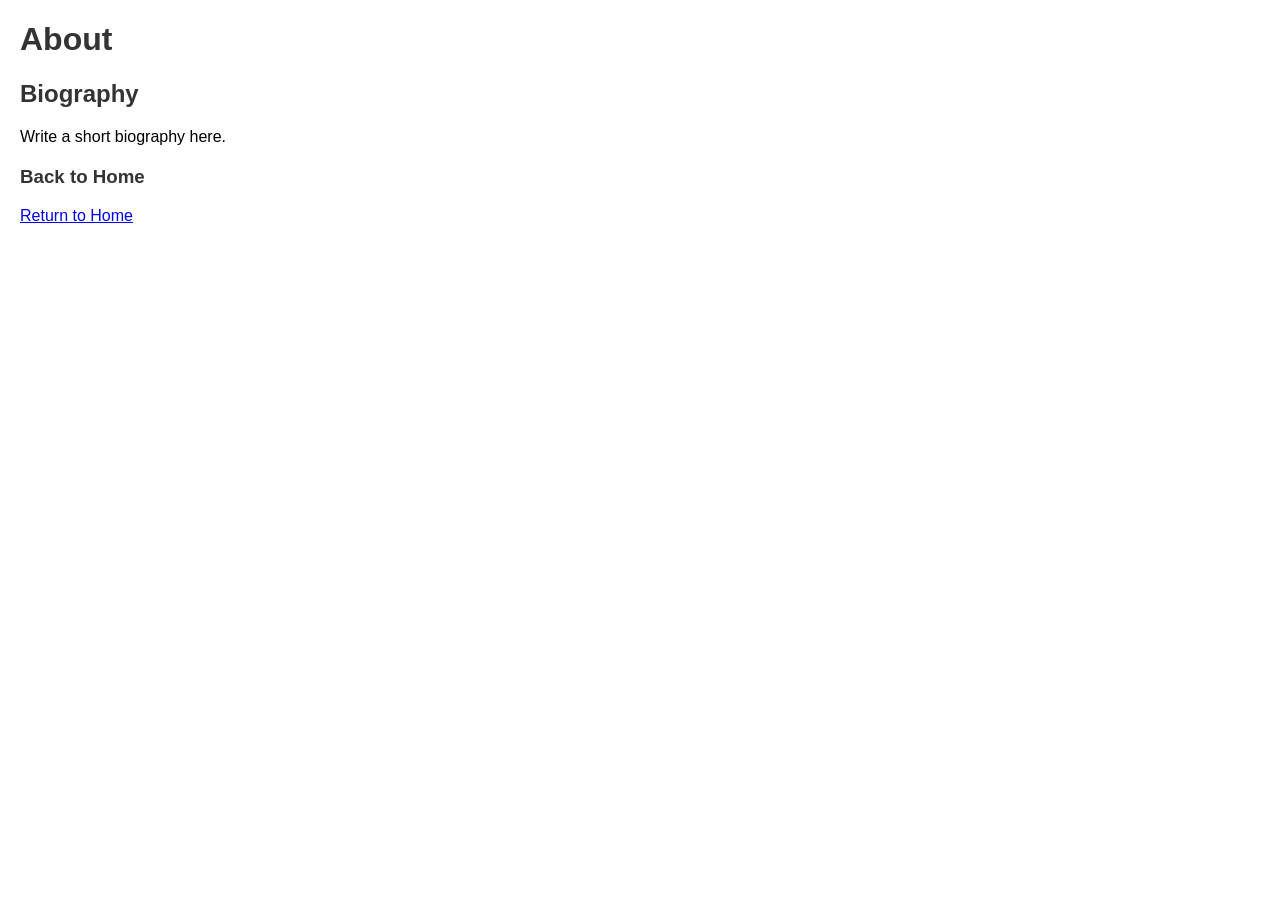
==== about.html @ 1d74eda8 "Added bioSite HTML pages, CSS file, and descriptions" ====
<!--
  Sheridan Dela Cruz
  CSD 340
  Module 6.3
  July 2, 2026
  Description: This page provides biographical information for my CSD 340 bioSite Web Development Project. 
-->

<!DOCTYPE html>
<html lang="en">
<head>
  <meta charset="UTF-8">
  <title>bioSite | About</title>
  <link rel="stylesheet" href="styles.css">
</head>
<body>
  <h1>About</h1>

  <h2>Biography</h2>
  <div>
    <p>Write a short biography here.</p>
  </div>

  <h3>Back to Home</h3>
  <div>
    <a href="index.html">Return to Home</a>
  </div>
</body>
</html>
---- styles.css ----
/*
  Sheridan Dela Cruz
  CSD 340
  Assignment 6.3
  July 2, 2026
  Description: This stylesheet provides basic layout and typography styling for my CSD 340 bioSite Web Development Project.
*/

body {
  font-family: Arial, sans-serif;
  margin: 20px;
  padding: 0;
}

h1, h2, h3 {
  color: #333;
}

div {
  margin-bottom: 20px;
}
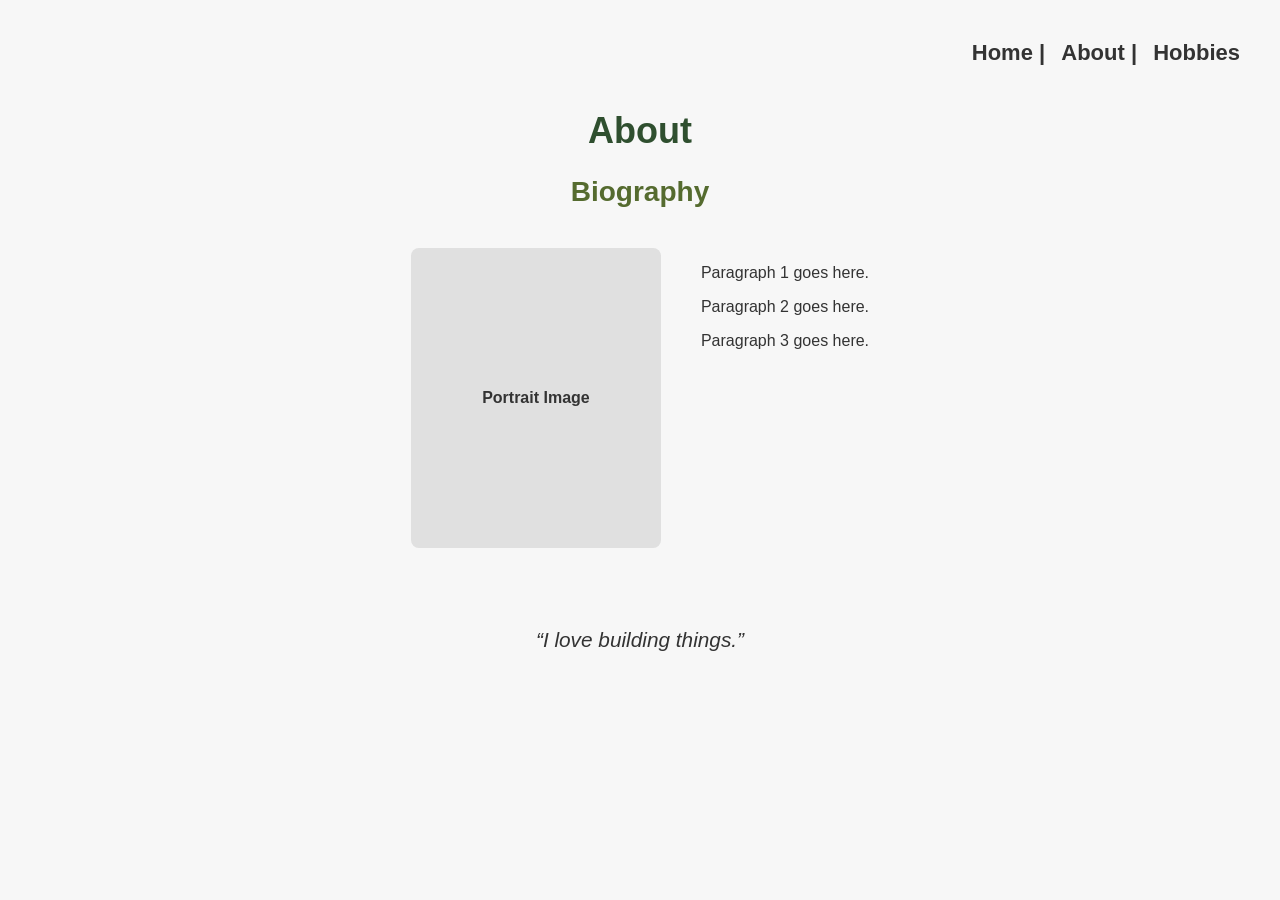
==== commit 8964acbe: "Updated about and hobbies pages; added index card styling for shadow-box consistency" ====
--- a/about.html
+++ b/about.html
@@ -13,17 +13,53 @@
   <title>bioSite | About</title>
   <link rel="stylesheet" href="styles.css">
 </head>
+
 <body>
-  <h1>About</h1>
 
-  <h2>Biography</h2>
-  <div>
-    <p>Write a short biography here.</p>
-  </div>
+  <!-- Top navigation bar -->
+  <header class="top-bar">
+    <h3 class="nav">
+      <a href="index.html">Home</a> |
+      <a href="about.html">About</a> |
+      <a href="hobbies.html">Hobbies</a>
+    </h3>
+  </header>
 
-  <h3>Back to Home</h3>
-  <div>
-    <a href="index.html">Return to Home</a>
-  </div>
+  <main>
+
+    <!-- Page headline -->
+    <h1>About</h1>
+
+    <!-- Section heading -->
+    <h2>Biography</h2>
+
+    <!-- 
+      Two-column layout:
+      Left = portrait placeholder
+      Right = 3-paragraph bio text block
+    -->
+    <section class="about-layout">
+
+      <!-- Portrait placeholder -->
+      <div class="portrait">
+        <div class="portrait-placeholder">Portrait Image</div>
+      </div>
+
+      <!-- Bio text block -->
+      <div class="bio-text">
+        <p>Paragraph 1 goes here.</p>
+        <p>Paragraph 2 goes here.</p>
+        <p>Paragraph 3 goes here.</p>
+      </div>
+
+    </section>
+
+    <!-- Optional pull quote -->
+    <section class="pull-quote">
+      <blockquote>“I love building things.”</blockquote>
+    </section>
+
+  </main>
+
 </body>
 </html>
--- a/styles.css
+++ b/styles.css
@@ -6,16 +6,184 @@
   Description: This stylesheet provides basic layout and typography styling for my CSD 340 bioSite Web Development Project.
 */
 
-body {
-  font-family: Arial, sans-serif;
-  margin: 20px;
-  padding: 0;
+/* Color palette */
+:root {
+  --primary: #2F4F2F;        /* Forest Green */
+  --secondary: #556B2F;      /* Dark Olive */
+  --accent: #C2B280;         /* Soft Sand */
+  --background: #F7F7F7;     /* Light Neutral */
+  --text: #333333;           /* Charcoal */
 }
 
-h1, h2, h3 {
-  color: #333;
+/* Typography */
+body {
+  font-family: 'Lato', sans-serif;
+  font-size: 16px;
+  color: var(--text);
+  background-color: var(--background);
+  margin: 20px;
 }
 
+h1 {
+  font-family: 'Montserrat', sans-serif;
+  font-size: 36px;
+  font-weight: bold;
+  color: var(--primary);
+}
+
+h2 {
+  font-family: 'Montserrat', sans-serif;
+  font-size: 28px;
+  font-weight: bold;
+  color: var(--secondary);
+}
+
+h3 {
+  font-family: 'Montserrat', sans-serif;
+  font-size: 22px;
+  font-weight: 600;
+  color: var(--text);
+}
+
+/* Header layout */
+.top-bar {
+  display: flex;
+  justify-content: flex-end;
+  align-items: center;
+  padding: 20px;
+}
+
+/* Navigation heading */
+.nav {
+  margin: 0;
+}
+
+/* Navigation links */
+.nav a {
+  text-decoration: none;
+  margin-left: 10px;
+  color: var(--text);
+}
+
+/* Main content layout */
+main {
+  text-align: center;
+  margin-top: 20px;
+}
+
+/* About page two-column layout
+  Portrait on the left, bio text on the right. */
+.about-layout {
+  display: flex;
+  justify-content: center;
+  gap: 40px;
+  margin-top: 40px;
+}
+
+/* Portrait placeholder box */
+.portrait-placeholder {
+  width: 250px;
+  height: 300px;
+  background-color: #e0e0e0;
+  display: flex;
+  justify-content: center;
+  align-items: center;
+  font-weight: bold;
+  border-radius: 8px;
+}
+
+/* Bio text block */
+.bio-text {
+  max-width: 400px;
+  text-align: left;
+}
+
+/* Pull quote styling */
+.pull-quote {
+  margin-top: 40px;
+  text-align: center;
+}
+
+.pull-quote blockquote {
+  font-size: 1.3rem;
+  font-style: italic;
+  color: var(--text);
+}
+
+/* Hobbies page layout
+  Displays three hobby cards side-by-side using Flexbox. */
+.hobbies-layout {
+  display: flex;
+  justify-content: center;
+  gap: 40px;
+  margin-top: 40px;
+}
+
+/* Hobby card container */
+.hobby-card {
+  width: 250px;
+  text-align: center;
+}
+
+/* Hobby image placeholder */
+.hobby-placeholder {
+  width: 100%;
+  height: 150px;
+  background-color: #e0e0e0;
+  display: flex;
+  justify-content: center;
+  align-items: center;
+  font-weight: bold;
+  border-radius: 8px;
+  margin-bottom: 10px;
+}
+
+/* 
+  Index page card layout
+  Matches the shadow-box style used on About and Hobbies pages.
+*/
+.card {
+  background-color: #e0e0e0;
+  padding: 15px; 
+  border-radius: 8px;             
+  box-shadow: 0 4px 8px rgba(0,0,0,0.15);
+  text-align: center;             
+}
+
+/* Index page image placeholder. */
+.card img {
+  width: 100%;
+  height: auto;
+  border-radius: 6px;
+  background-color: #ffffff;
+  padding: 5px;
+}
+
+/* Image row layout Displays three image cards side-by-side using Flexbox. */
+.image-row {
+  display: flex;
+  justify-content: center;
+  gap: 30px;
+  margin-top: 40px;
+}
+
+/* Image card containerm */
+.card {
+  text-align: center;
+  width: 250px;
+}
+
+/* Image card shadow background */
+.card img {
+  width: 100%;
+  height: auto;
+  border-radius: 8px;
+  background-color: #e0e0e0;
+  padding: 10px;
+  box-shadow: 0 4px 8px rgba(0,0,0,0.15);
+}
+
+/* Spacing */
 div {
   margin-bottom: 20px;
-}
+}
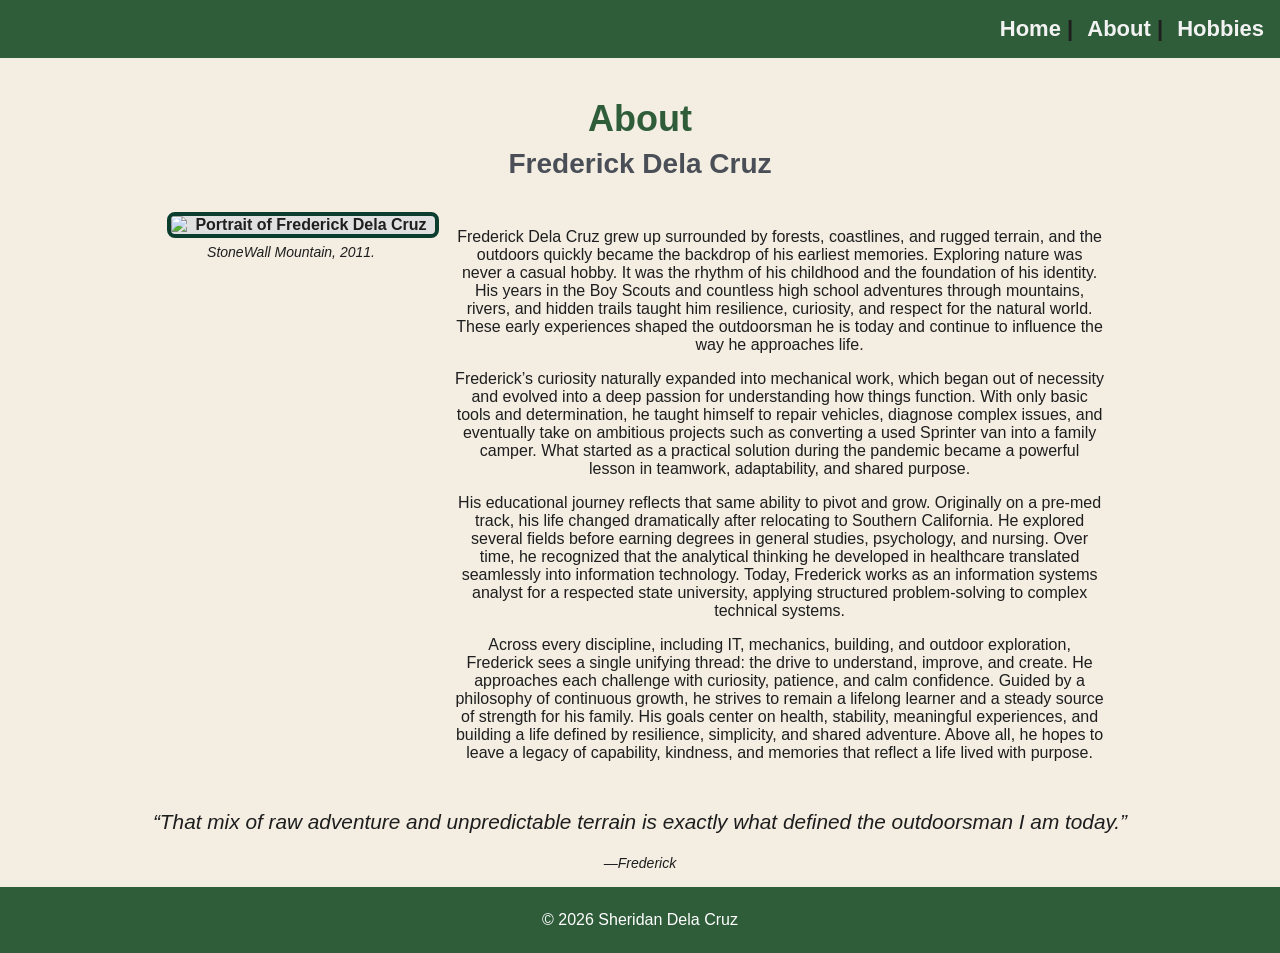
==== commit a726d2f0: "Update HTML pages, CSS, and add Images folder" ====
--- a/about.html
+++ b/about.html
@@ -31,35 +31,42 @@
     <h1>About</h1>
 
     <!-- Section heading -->
-    <h2>Biography</h2>
+    <h2>Frederick Dela Cruz</h2>
 
-    <!-- 
-      Two-column layout:
-      Left = portrait placeholder
-      Right = 3-paragraph bio text block
-    -->
-    <section class="about-layout">
+    <!-- First major block gets .section -->
+    <section class="section">
+        <div class="about-layout">
 
-      <!-- Portrait placeholder -->
-      <div class="portrait">
-        <div class="portrait-placeholder">Portrait Image</div>
-      </div>
+            <!-- Portrait placeholder -->
+            <div class="portrait">
+                <img src="images/Portrait.jpg" alt="Portrait of Frederick Dela Cruz" class="portrait-placeholder">
+                <p class="caption">StoneWall Mountain, 2011.</p>
+            </div>
 
-      <!-- Bio text block -->
-      <div class="bio-text">
-        <p>Paragraph 1 goes here.</p>
-        <p>Paragraph 2 goes here.</p>
-        <p>Paragraph 3 goes here.</p>
-      </div>
+            <!-- Bio text block -->
+            <div class="bio-text">
+                <p>Frederick Dela Cruz grew up surrounded by forests, coastlines, and rugged terrain, and the outdoors quickly became the backdrop of his earliest memories. Exploring nature was never a casual hobby. It was the rhythm of his childhood and the foundation of his identity. His years in the Boy Scouts and countless high school adventures through mountains, rivers, and hidden trails taught him resilience, curiosity, and respect for the natural world. These early experiences shaped the outdoorsman he is today and continue to influence the way he approaches life.</p>
+                <p>Frederick’s curiosity naturally expanded into mechanical work, which began out of necessity and evolved into a deep passion for understanding how things function. With only basic tools and determination, he taught himself to repair vehicles, diagnose complex issues, and eventually take on ambitious projects such as converting a used Sprinter van into a family camper. What started as a practical solution during the pandemic became a powerful lesson in teamwork, adaptability, and shared purpose.</p>
+                <p>His educational journey reflects that same ability to pivot and grow. Originally on a pre-med track, his life changed dramatically after relocating to Southern California. He explored several fields before earning degrees in general studies, psychology, and nursing. Over time, he recognized that the analytical thinking he developed in healthcare translated seamlessly into information technology. Today, Frederick works as an information systems analyst for a respected state university, applying structured problem-solving to complex technical systems.</p>
+                <p>Across every discipline, including IT, mechanics, building, and outdoor exploration, Frederick sees a single unifying thread: the drive to understand, improve, and create. He approaches each challenge with curiosity, patience, and calm confidence. Guided by a philosophy of continuous growth, he strives to remain a lifelong learner and a steady source of strength for his family. His goals center on health, stability, meaningful experiences, and building a life defined by resilience, simplicity, and shared adventure. Above all, he hopes to leave a legacy of capability, kindness, and memories that reflect a life lived with purpose.</p>
+            </div>
 
+        </div>
     </section>
 
-    <!-- Optional pull quote -->
-    <section class="pull-quote">
-      <blockquote>“I love building things.”</blockquote>
+    <!-- Second major block gets .section -->
+    <section class="section">
+        <div class="pull-quote">
+            <blockquote>“That mix of raw adventure and unpredictable terrain is exactly what defined the outdoorsman I am today.”</blockquote>
+            <p class="caption">—Frederick</p>
+        </div>
     </section>
 
-  </main>
+</main>
+
+<footer>
+  <p>&copy; 2026 Sheridan Dela Cruz</p>
+</footer>
 
 </body>
 </html>
--- a/styles.css
+++ b/styles.css
@@ -8,11 +8,34 @@
 
 /* Color palette */
 :root {
-  --primary: #2F4F2F;        /* Forest Green */
-  --secondary: #556B2F;      /* Dark Olive */
-  --accent: #C2B280;         /* Soft Sand */
-  --background: #F7F7F7;     /* Light Neutral */
-  --text: #333333;           /* Charcoal */
+  --primary: #2F5D3A;        /* Forest Green */
+  --secondary: #4A4F57;      /* Slate Gray */
+  --accent: #D9A441;         /* Golden Amber */
+  --background: #F3EDE2;     /* Soft Sand */
+  --text: #1E1E1E;           /* Charcoal */
+}
+
+:root {
+  /* Spacing scale */
+  --space-sm: 8px;
+  --space-md: 16px;
+  --space-lg: 32px;
+  --space-xl: 48px;
+}
+
+/* Make footer stay at bottom */
+html, body {
+  height: 100%;
+  margin: 0;
+}
+
+body {
+  display: flex;
+  flex-direction: column;
+}
+
+main {
+  flex: 1; /* pushes footer down */
 }
 
 /* Typography */
@@ -21,7 +44,7 @@
   font-size: 16px;
   color: var(--text);
   background-color: var(--background);
-  margin: 20px;
+  margin: 0
 }
 
 h1 {
@@ -45,30 +68,189 @@
   color: var(--text);
 }
 
+/* Buttons */
+.primary-btn {
+  background-color: var(--primary);
+  color: white;
+  padding: 12px 24px;
+  border: none;
+  border-radius: 6px;
+  font-family: 'Montserrat', sans-serif;
+  font-weight: 600;
+  cursor: pointer;
+  transition: background-color 0.2s ease;
+}
+
+.primary-btn:hover {
+  background-color: #244a2e; /* Slightly darker forest green */
+}
+
+.secondary-btn {
+  background-color: transparent;
+  color: var(--primary);
+  padding: 12px 24px;
+  border: 2px solid var(--primary);
+  border-radius: 6px;
+  font-family: 'Montserrat', sans-serif;
+  font-weight: 600;
+  cursor: pointer;
+  transition: background-color 0.2s ease;
+}
+
+.secondary-btn:hover {
+  background-color: #e6f2ea; /* Light green tint */
+}
+
+/* Captions / Notes */
+.caption {
+  font-family: 'Lato', sans-serif;
+  font-size: 14px;
+  font-style: italic;
+  color: var(--text);
+  margin-top: 6px;
+}
+
+/* Global layout container */
+.container {
+  max-width: 1100px;
+  margin: 0 auto;
+  padding: var(--space-md);
+}
+
+/* Section spacing utility */
+.section {
+  margin-top: var(--space-md);
+  margin-bottom: var(--space-md);
+}
+
 /* Header layout */
 .top-bar {
   display: flex;
   justify-content: flex-end;
   align-items: center;
-  padding: 20px;
+  padding: var(--space-md); 
+}
+
+header, footer {
+  background-color: var(--primary);
+  color: white;
+  text-align: center;
+}
+
+footer {
+  padding: var(--space-sm) var(--space-sm);
 }
 
 /* Navigation heading */
 .nav {
   margin: 0;
+  color: var(--text);
 }
 
 /* Navigation links */
 .nav a {
   text-decoration: none;
-  margin-left: 10px;
-  color: var(--text);
+  margin-left: var(--space-sm);
+  color: #f2f2f2;
+}
+
+.nav a:hover {
+  text-decoration: underline;
+  color: var(--accent-dark);
+  transition: color 0.2s ease-in-out;
+}
+
+/* HERO SECTION */
+.hero {
+  padding: var(--space-sm) var(--space-lg); 
+  text-align: center;
+  background: linear-gradient(
+    to bottom,
+    var(--accent) 0%,        /* Golden Amber */
+    var(--background) 100%   /* Soft Sand */
+  );
+  color: var(--text-light);
+}
+
+.hero {
+  position: relative;
+}
+
+.hero::after {
+  content: "";
+  position: absolute;
+  inset: 0;
+  pointer-events: none;
+
+  background: linear-gradient(
+    to bottom,
+    rgba(217,164,65,0.45) 0%,   /* Amber tint */
+    rgba(243,237,226,0.0) 100%  /* Fade to sand */
+  );
+}
+
+.hero img {
+  width: 100%;
+  height: 420px; 
+  object-fit: cover;
+  object-position: center 60%;
+  border-radius: 8px;
+  display: block;
+  margin-bottom: 0;
+}
+
+/* Hero text max-width */
+.hero-text {
+  max-width: 700px;
+  margin: 0 auto;
+}
+
+/* Hero background */
+.hero {
+  background: none;
+}
+
+/* Hero typography */
+.hero h1 {
+  font-size: 36px;
+  margin-bottom: var(--space-md);
+}
+
+.hero p {
+  font-size: 1.25rem;
+  line-height: 1.6;
+  margin-bottom: var(--space-lg);
 }
 
 /* Main content layout */
 main {
   text-align: center;
-  margin-top: 20px;
+  margin-top: var(--space-md);
+}
+
+/* Introduction text styling */
+main h1 {
+  margin-bottom: var(--space-sm);
+}
+
+main h2 {
+  margin-top: var(--space-sm);
+  margin-bottom: var(--space-sm);
+}
+
+.intro-text {
+  max-width: 700px;
+  margin: 0 auto;
+  padding-top: var(--space-sm);
+  text-align: center;
+}
+
+.intro-text p {
+  margin-top: 0;
+  font-size: 18px;
+  line-height: 1.6;
+  font-family: 'Lato', sans-serif;
+  color: var(--text);
 }
 
 /* About page two-column layout
@@ -76,8 +258,21 @@
 .about-layout {
   display: flex;
   justify-content: center;
-  gap: 40px;
-  margin-top: 40px;
+  gap: var(--space-lg);
+  margin-top: var(--space-lg);
+}
+
+.about-layout img {
+  width: 100%;
+  height: auto;            /* keeps natural proportions */
+  max-width: 350px;        /* prevents it from becoming too wide */
+  object-fit: contain;     /* no stretching, no cropping */
+  display: block;
+  margin: 0 auto;
+  border: 4px solid #0b3d2e; /* forest green frame */
+  border-radius: 8px;
+  flex-shrink: 0;
+  margin-left: var(--space-sm);
 }
 
 /* Portrait placeholder box */
@@ -90,17 +285,19 @@
   align-items: center;
   font-weight: bold;
   border-radius: 8px;
+  margin-bottom: var(--space-md);
 }
 
 /* Bio text block */
 .bio-text {
-  max-width: 400px;
-  text-align: left;
+  flex: 1;
+  max-width: 650px;
+  padding-right: var(--space-md);
 }
 
 /* Pull quote styling */
 .pull-quote {
-  margin-top: 40px;
+  margin-top: var(--space-lg);
   text-align: center;
 }
 
@@ -115,27 +312,33 @@
 .hobbies-layout {
   display: flex;
   justify-content: center;
-  gap: 40px;
-  margin-top: 40px;
+  gap: var(--space-lg);
+  margin-top: var(--space-lg);
 }
 
 /* Hobby card container */
 .hobby-card {
   width: 250px;
   text-align: center;
+  background-color: var(--background); /* Soft sand */
 }
 
 /* Hobby image placeholder */
 .hobby-placeholder {
   width: 100%;
-  height: 150px;
-  background-color: #e0e0e0;
-  display: flex;
-  justify-content: center;
-  align-items: center;
-  font-weight: bold;
-  border-radius: 8px;
-  margin-bottom: 10px;
+  height: 250px;
+  background-color: var(--background);
+  border-radius: 8px;
+  margin-bottom: var(--space-sm);
+}
+
+.hobby-image {
+  width: 100%;
+  aspect-ratio: 4 / 3;
+  object-fit: cover;
+  background-color: var(--background);
+  border-radius: 8px;
+  display: block;
 }
 
 /* 
@@ -143,34 +346,62 @@
   Matches the shadow-box style used on About and Hobbies pages.
 */
 .card {
-  background-color: #e0e0e0;
-  padding: 15px; 
+  background-color: var(--background); /* soft sand */
+  padding: var(--space-md); 
   border-radius: 8px;             
   box-shadow: 0 4px 8px rgba(0,0,0,0.15);
-  text-align: center;             
+  text-align: center;           
+  max-width: 350px; /* Prevents cards from becoming too wide */
 }
 
 /* Index page image placeholder. */
 .card img {
   width: 100%;
   height: auto;
+  max-height: 350px; 
+  object-fit: cover;
+  object-position: top;
   border-radius: 6px;
-  background-color: #ffffff;
-  padding: 5px;
+  background-color: var(--background);
+  padding: 0;
+  box-shadow: 0 4px 8px rgba(0,0,0,0.15);
 }
 
 /* Image row layout Displays three image cards side-by-side using Flexbox. */
 .image-row {
+  position: relative;
   display: flex;
   justify-content: center;
-  gap: 30px;
-  margin-top: 40px;
-}
-
-/* Image card containerm */
-.card {
-  text-align: center;
-  width: 250px;
+  gap: var(--space-lg);
+  margin-top: var(--space-md);
+  margin-bottom: var(--space-xl);
+
+  background: linear-gradient(
+  to bottom,
+  rgba(217,164,65,0.6) 0%,   /* soft amber */
+  var(--accent) 25%,         /* full amber */
+  var(--background) 100%
+);
+  padding: var(--space-xl) 0;
+}
+
+/* Soft top fade overlay */
+.image-row::before {
+  content: "";
+  position: absolute;
+  top: 0;
+  left: 0;
+  right: 0;
+  height: 40px;
+
+  background: linear-gradient(
+    to bottom,
+    var(--background) 0%,          /* Soft sand */
+    rgba(243,237,226,0) 100%       /* Fade to transparent */
+  );
+
+  z-index: -1; /* Prevents overlay from affecting hero */
+  pointer-events: none;
 }
 
 /* Image card shadow background */
@@ -178,12 +409,11 @@
   width: 100%;
   height: auto;
   border-radius: 8px;
-  background-color: #e0e0e0;
-  padding: 10px;
+  background-color: var(--background) 0%, 
+  padding: var(--space-sm);
   box-shadow: 0 4px 8px rgba(0,0,0,0.15);
 }
 
-/* Spacing */
-div {
-  margin-bottom: 20px;
-}+.card p.caption {
+  margin-top: 6px;
+}
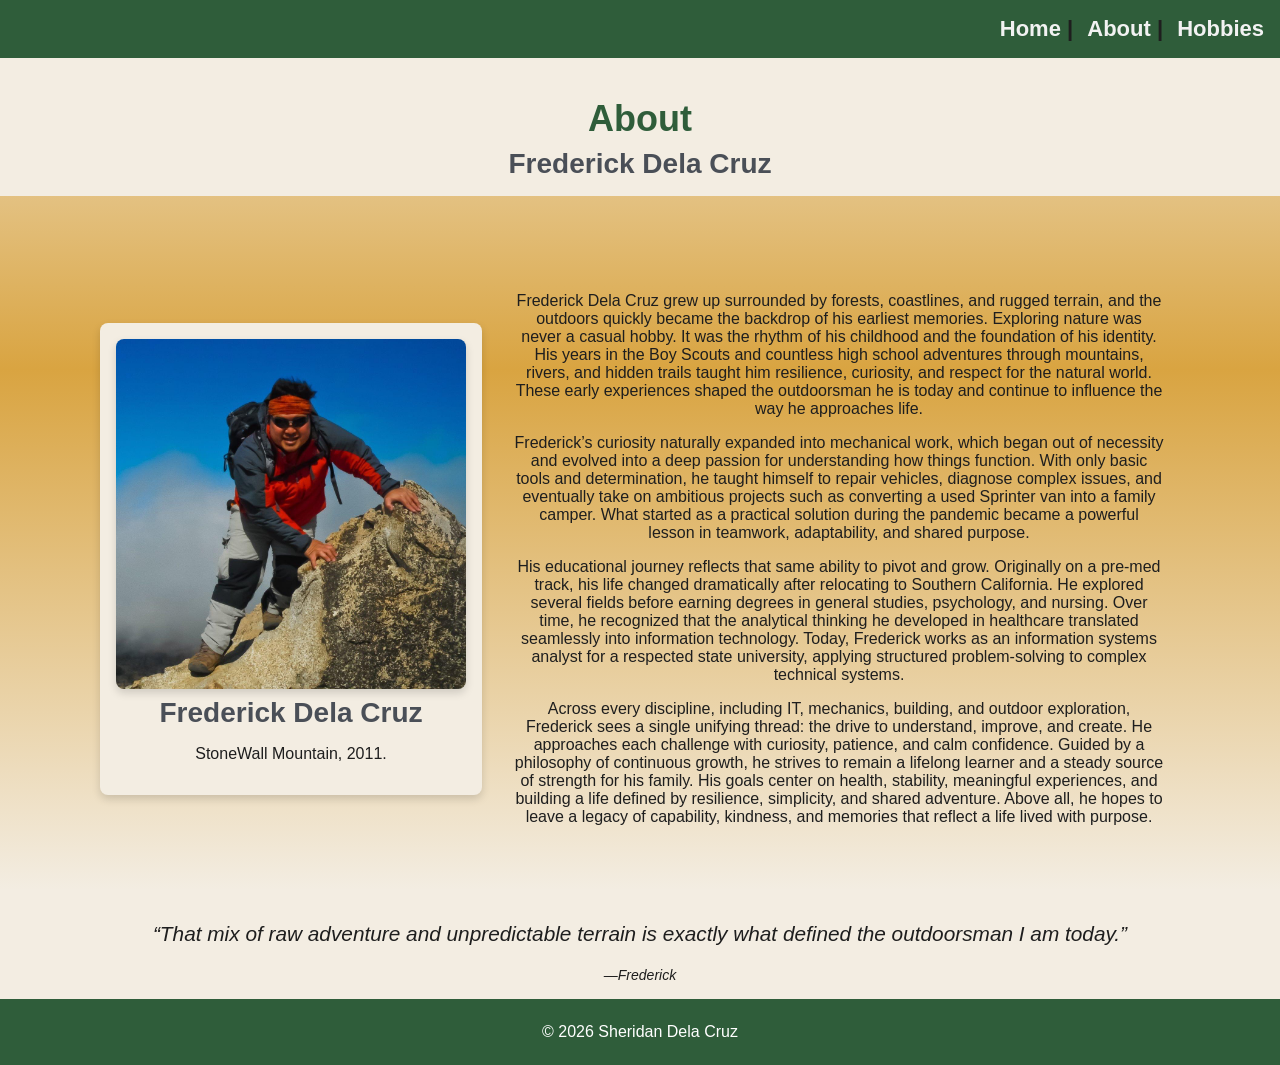
==== commit c04fe3ce: "Added galleries, updated pages, and added new images" ====
--- a/about.html
+++ b/about.html
@@ -1,8 +1,8 @@
 <!--
   Sheridan Dela Cruz
   CSD 340
-  Module 6.3
-  July 2, 2026
+  Module 9.2
+  July 14, 2026
   Description: This page provides biographical information for my CSD 340 bioSite Web Development Project. 
 -->
 
@@ -34,14 +34,16 @@
     <h2>Frederick Dela Cruz</h2>
 
     <!-- First major block gets .section -->
-    <section class="section">
+    <section class="section glow-block">
         <div class="about-layout">
 
             <!-- Portrait placeholder -->
-            <div class="portrait">
-                <img src="images/Portrait.jpg" alt="Portrait of Frederick Dela Cruz" class="portrait-placeholder">
-                <p class="caption">StoneWall Mountain, 2011.</p>
-            </div>
+          <div class="card">
+              <img src="images/portrait.jpg" alt="Portrait of Frederick Dela Cruz">
+
+              <h2>Frederick Dela Cruz</h2>
+              <p class="subtitle">StoneWall Mountain, 2011.</p>
+          </div>
 
             <!-- Bio text block -->
             <div class="bio-text">
--- a/styles.css
+++ b/styles.css
@@ -1,8 +1,8 @@
 /*
   Sheridan Dela Cruz
   CSD 340
-  Assignment 6.3
-  July 2, 2026
+  Assignment 9.2
+  July 14, 2026
   Description: This stylesheet provides basic layout and typography styling for my CSD 340 bioSite Web Development Project.
 */
 
@@ -258,6 +258,7 @@
 .about-layout {
   display: flex;
   justify-content: center;
+  align-items: center;  
   gap: var(--space-lg);
   margin-top: var(--space-lg);
 }
@@ -269,10 +270,9 @@
   object-fit: contain;     /* no stretching, no cropping */
   display: block;
   margin: 0 auto;
-  border: 4px solid #0b3d2e; /* forest green frame */
   border-radius: 8px;
   flex-shrink: 0;
-  margin-left: var(--space-sm);
+  margin-left: auto;
 }
 
 /* Portrait placeholder box */
@@ -312,15 +312,19 @@
 .hobbies-layout {
   display: flex;
   justify-content: center;
-  gap: var(--space-lg);
-  margin-top: var(--space-lg);
+  gap: var(--space-xs);
+  flex-wrap: wrap;
 }
 
 /* Hobby card container */
 .hobby-card {
-  width: 250px;
-  text-align: center;
-  background-color: var(--background); /* Soft sand */
+  background-color: var(--background);
+  padding: var(--space-md);
+  border-radius: 8px;
+  box-shadow: 0 4px 8px rgba(0,0,0,0.15);
+  text-align: center;
+  max-width: 350px;
+  margin: 0 auto;
 }
 
 /* Hobby image placeholder */
@@ -333,18 +337,19 @@
 }
 
 .hobby-image {
-  width: 100%;
+  width: auto;
+  max-width: 100%;
   aspect-ratio: 4 / 3;
   object-fit: cover;
   background-color: var(--background);
-  border-radius: 8px;
+  border-radius: 6px;
   display: block;
+  margin-left: auto;
+  margin-right: auto;
 }
 
 /* 
-  Index page card layout
-  Matches the shadow-box style used on About and Hobbies pages.
-*/
+  Index page card layout*/
 .card {
   background-color: var(--background); /* soft sand */
   padding: var(--space-md); 
@@ -357,7 +362,7 @@
 /* Index page image placeholder. */
 .card img {
   width: 100%;
-  height: auto;
+  height: 100%;
   max-height: 350px; 
   object-fit: cover;
   object-position: top;
@@ -417,3 +422,58 @@
 .card p.caption {
   margin-top: 6px;
 }
+
+/* Adds a soft amber glow */
+.glow-block {
+  position: relative;
+  padding: var(--space-xl) 0;
+
+  background: linear-gradient(
+    to bottom,
+    rgba(217,164,65,0.6) 0%,   /* soft amber */
+    var(--accent) 25%,         /* full amber */
+    var(--background) 100%
+  );
+}
+
+.glow-block::before {
+  content: "";
+  position: absolute;
+  top: 0;
+  left: 0;
+  right: 0;
+  height: 40px;
+
+  background: linear-gradient(
+    to bottom,
+    var(--background) 0%,          
+    rgba(243,237,226,0) 100%       
+  );
+
+  z-index: -1;
+  pointer-events: none;
+}
+
+/* Creates a responsive, centered image gallery grid */
+.gallery-layout {
+  display: flex;
+  flex-wrap: wrap;
+  justify-content: center;
+  gap: var(--space-md);
+  padding: var(--space-md);
+}
+
+.gallery-item {
+  width: 300px;
+  height: 300px;
+  overflow: hidden;
+  border-radius: 8px;
+  box-shadow: 0 4px 8px rgba(0,0,0,0.15);
+  background-color: var(--background);
+}
+
+.gallery-item img {
+  width: 100%;
+  height: 100%;
+  object-fit: cover;
+}
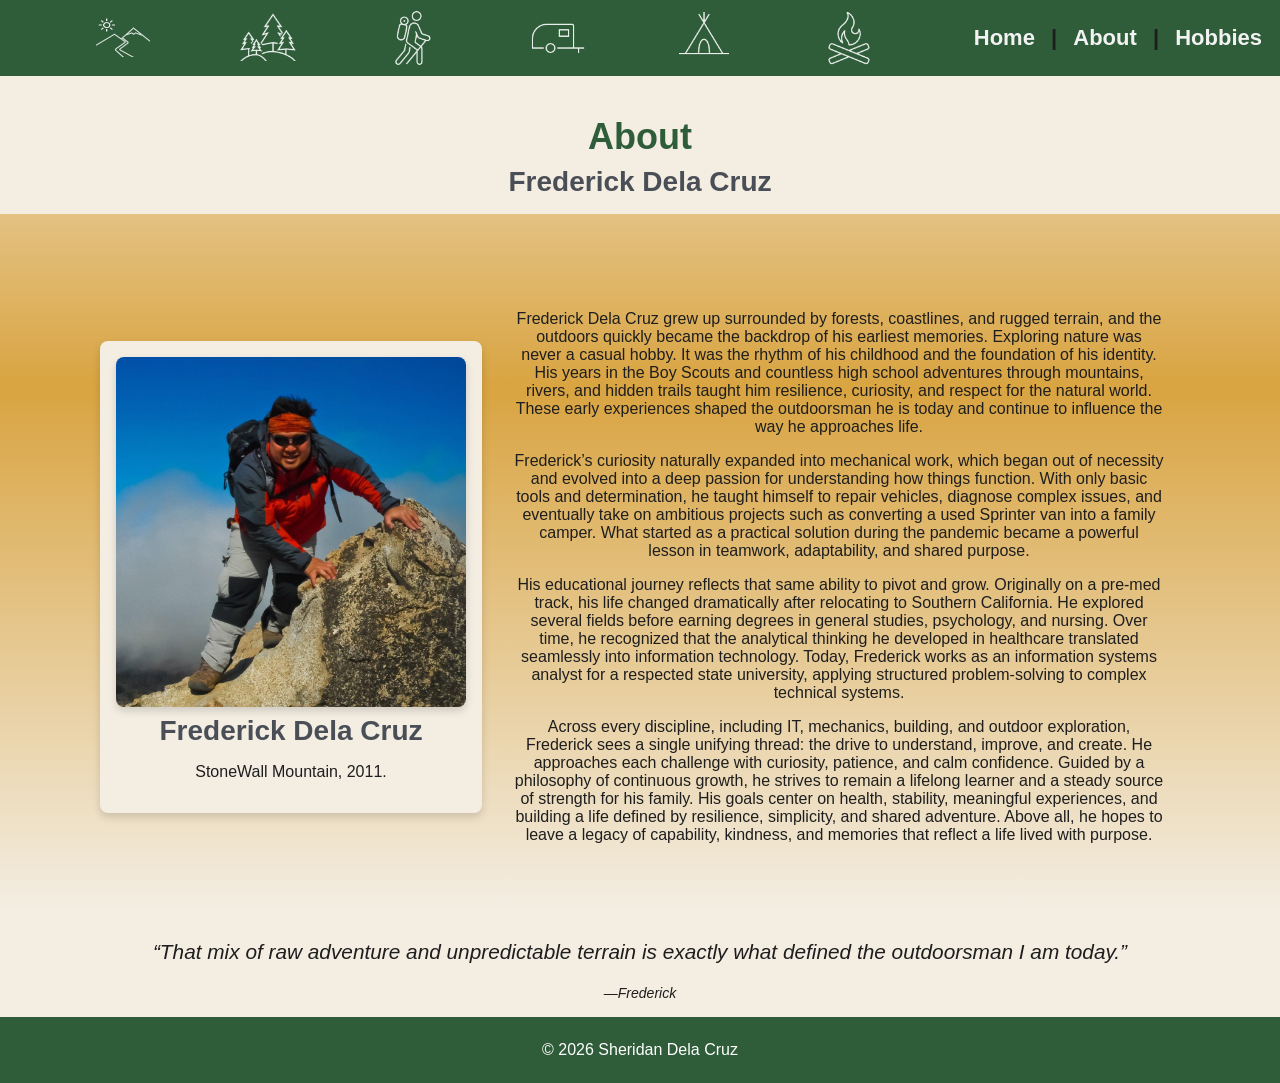
==== commit c63f7018: "Add project files and initial setup" ====
--- a/about.html
+++ b/about.html
@@ -16,8 +16,19 @@
 
 <body>
 
+  <body class="about-watermark">
+
   <!-- Top navigation bar -->
   <header class="top-bar">
+    <div class="header-left">
+      <img src="images/mountain.png" alt="Mountain icon" class="header-icon">
+      <img src="images/trees.png" alt="Trees icon" class="header-icon">
+      <img src="images/hiker.png" alt="Hiking icon" class="header-icon">
+      <img src="images/camper.png" alt="Camper icon" class="header-icon">
+      <img src="images/tent.png" alt="Tent icon" class="header-icon">
+      <img src="images/fire.png" alt="Fire icon" class="header-icon">
+    </div>
+
     <h3 class="nav">
       <a href="index.html">Home</a> |
       <a href="about.html">About</a> |
--- a/styles.css
+++ b/styles.css
@@ -126,9 +126,23 @@
 /* Header layout */
 .top-bar {
   display: flex;
-  justify-content: flex-end;
+  justify-content: space-between;
   align-items: center;
-  padding: var(--space-md); 
+  padding: var(--space-sm); 
+}
+
+.header-left {
+  display: flex;
+  justify-content: space-evenly;
+  align-items: center;
+  flex: 1; /* gives icons room to spread */
+}
+
+.header-left img {
+  width: 60px;
+  height: auto;
+  opacity: 0.9;
+  filter: brightness(0) invert(1);
 }
 
 header, footer {
@@ -150,7 +164,7 @@
 /* Navigation links */
 .nav a {
   text-decoration: none;
-  margin-left: var(--space-sm);
+  margin: 0 10px;
   color: #f2f2f2;
 }
 
